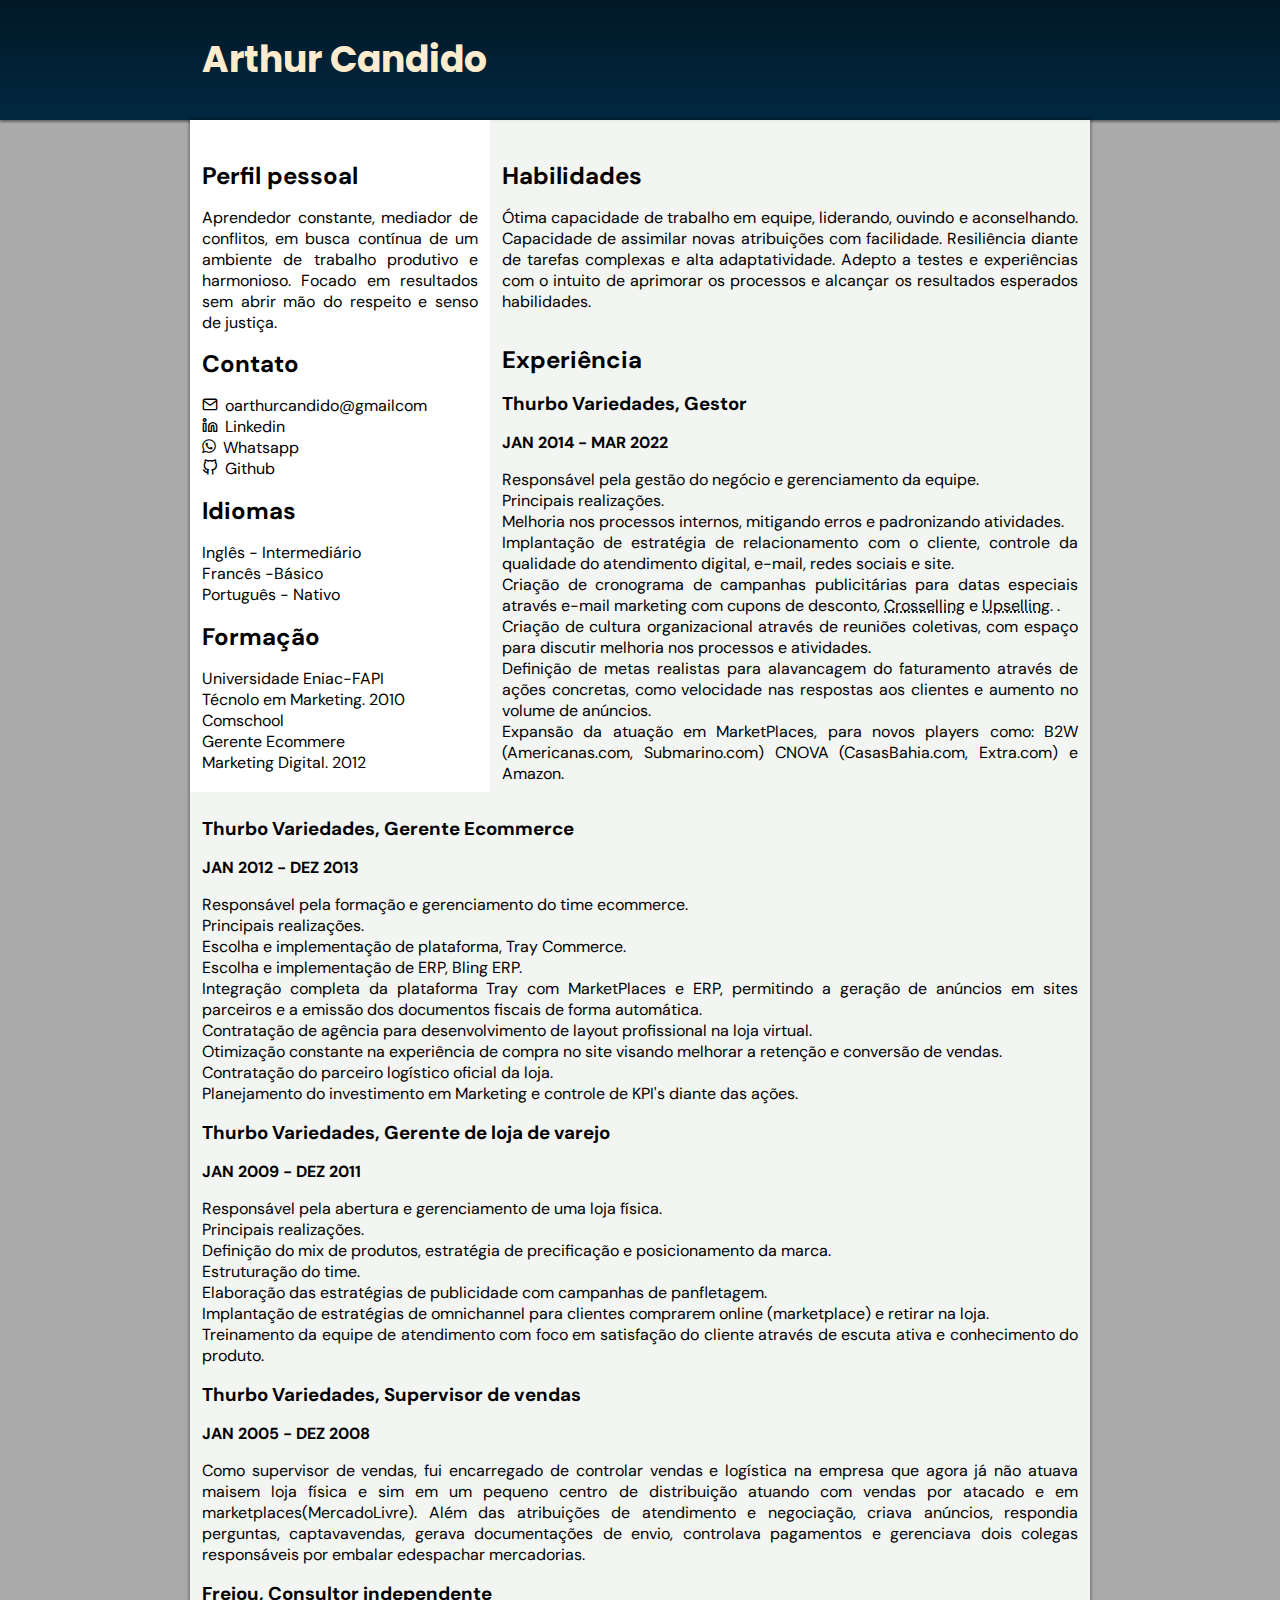
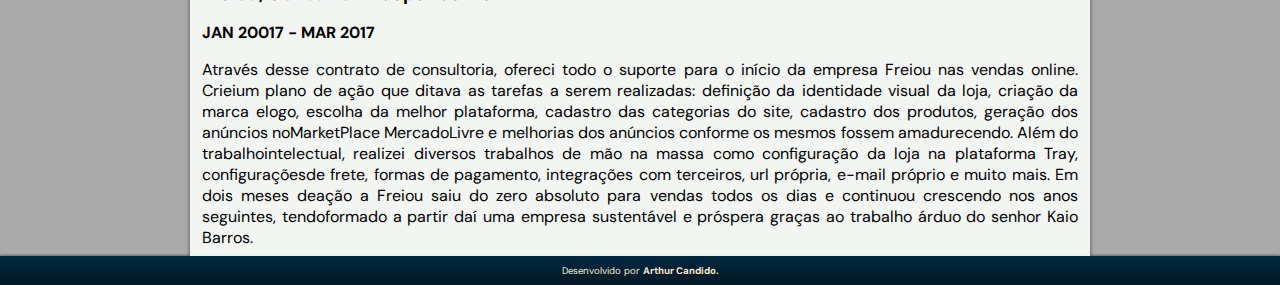
==== index.html @ d1bdee78 "Add files via upload" ====
<!DOCTYPE html>
<html lang="pt_BR">
  <head>
    <meta charset="UTF-8" />
    <meta http-equiv="X_UA-COmpatible" content="IE=edege" />
    <meta name="viewport" content="width=device-width, initial-scale=1.0" />
    <title>Arthur Candido</title>
    <link rel="shortcut icon" href="Assets/favicon.ico" type="image/x-icon" />

    <!-------Ícones--------->
    <link rel="stylesheet" href="Assets/style.css" />

    <!-------styles--------->
    <link rel="stylesheet" href="style.css" />

    <!-------Fonts--------->
    <link rel="preconnect" href="https://fonts.googleapis.com">
<link rel="preconnect" href="https://fonts.gstatic.com" crossorigin>
<link href="https://fonts.googleapis.com/css2?family=DM+Sans:wght@400;500;700&family=Poppins:wght@100;200;300;400;500;600;700;800;900&display=swap" rel="stylesheet">
    
  </head>
  <body>
    <header>
      <div class="header">
        <p>Arthur Candido</p>
      </div>
    </header>

    <main>
      <div class="container">
        <div id="personnal">
          <h2>Perfil pessoal</h2>
          <p>
            Aprendedor constante, mediador de conflitos, em busca contínua de um
            ambiente de trabalho produtivo e harmonioso. Focado em resultados sem
            abrir mão do respeito e senso de justiça.
          </p>
        </div>
        <div id="experience">
          <h2>Habilidades</h2>
          <p>
            Ótima capacidade de trabalho em equipe, liderando, ouvindo e
            aconselhando. Capacidade de assimilar novas atribuições com
            facilidade. Resiliência diante de tarefas complexas e alta
            adaptatividade. Adepto a testes e experiências com o intuito de
            aprimorar os processos e alcançar os resultados esperados habilidades.
          </p>
          <h2 class="experiencia">Experiência</h2>
          <h3>Thurbo Variedades, Gestor</h3>
          <h4>JAN 2014 - MAR 2022</h4>
          <ul>
            <li>
              Responsável pela gestão do negócio e gerenciamento da equipe.<br />Principais
              realizações.
            </li>
            <li>
              Melhoria nos processos internos, mitigando erros e padronizando
              atividades.
            </li>
            <li>
              Implantação de estratégia de relacionamento com o cliente, controle
              da qualidade do atendimento digital, e-mail, redes sociais e site.
            </li>
            <li>
              Criação de cronograma de campanhas publicitárias para datas
              especiais através e-mail marketing com cupons de desconto,
              <abbr title="(compre junto e ganhe um desconto)">Crosselling</abbr>
              e
              <abbr title="(compre mais e ganhe um desconto)">Upselling</abbr>. .
            </li>
            <li>
              Criação de cultura organizacional através de reuniões coletivas, com
              espaço para discutir melhoria nos processos e atividades.
            </li>
            <li>
              Definição de metas realistas para alavancagem do faturamento através
              de ações concretas, como velocidade nas respostas aos clientes e
              aumento no volume de anúncios.
            </li>
            <li>
              Expansão da atuação em MarketPlaces, para novos players como: B2W
              (Americanas.com, Submarino.com) CNOVA (CasasBahia.com, Extra.com) e
              Amazon.
            </li>
          </ul>
        </div>
        <div id="exp">
          <h3>Thurbo Variedades, Gerente Ecommerce</h3>
          <h4>JAN 2012 - DEZ 2013</h4>
          <ul>
            <li>
              Responsável pela formação e gerenciamento do time ecommerce.<br />Principais
              realizações.
            </li>
            <li>Escolha e implementação de plataforma, Tray Commerce.</li>
            <li>Escolha e implementação de ERP, Bling ERP.</li>
            <li>
              Integração completa da plataforma Tray com MarketPlaces e ERP,
              permitindo a geração de anúncios em sites parceiros e a emissão dos
              documentos fiscais de forma automática.
            </li>
            <li>
              Contratação de agência para desenvolvimento de layout profissional
              na loja virtual.
            </li>
            <li>
              Otimização constante na experiência de compra no site visando
              melhorar a retenção e conversão de vendas.
            </li>
            <li>Contratação do parceiro logístico oficial da loja.</li>
            <li>
              Planejamento do investimento em Marketing e controle de KPI's diante
              das ações.
            </li>
          </ul>
          <h3>Thurbo Variedades, Gerente de loja de varejo</h3>
          <h4>JAN 2009 - DEZ 2011</h4>
          <p>
            Responsável pela abertura e gerenciamento de uma loja física. <br>
Principais realizações.<br>
Definição do mix de produtos, estratégia de precificação e posicionamento da marca.<br>
Estruturação do time.<br>
Elaboração das estratégias de publicidade com campanhas de panfletagem.<br>
Implantação de estratégias de omnichannel para clientes comprarem online (marketplace) e retirar na loja.<br>
Treinamento da equipe de atendimento com foco em satisfação do cliente através de escuta ativa e conhecimento do produto.
          </p>
          <h3>Thurbo Variedades, Supervisor de vendas</h3>
          <h4>JAN 2005 - DEZ 2008</h4>
          <p>
            Como supervisor de vendas, fui encarregado de controlar vendas e logística na empresa que agora já não atuava maisem loja física e sim em um pequeno centro de distribuição atuando com vendas por atacado e em marketplaces(MercadoLivre). Além das atribuições de atendimento e negociação, criava anúncios, respondia perguntas, captavavendas, gerava documentações de envio, controlava pagamentos e gerenciava dois colegas responsáveis por embalar edespachar mercadorias.
          </p>
          <h3>Freiou, Consultor independente</h3>
          <h4>JAN 20017 - MAR 2017</h4>
          <p>
            Através desse contrato de consultoria, ofereci todo o suporte para o início da empresa Freiou nas vendas online. Crieium plano de ação que ditava as tarefas a serem realizadas: definição da identidade visual da loja, criação da marca elogo, escolha da melhor plataforma, cadastro das categorias do site, cadastro dos produtos, geração dos anúncios noMarketPlace MercadoLivre e melhorias dos anúncios conforme os mesmos fossem amadurecendo. Além do trabalhointelectual, realizei diversos trabalhos de mão na massa como configuração da loja na plataforma Tray, configuraçõesde frete, formas de pagamento, integrações com terceiros, url própria, e-mail próprio e muito mais. Em dois meses deação a Freiou saiu do zero absoluto para vendas todos os dias e continuou crescendo nos anos seguintes, tendoformado a partir daí uma empresa sustentável e próspera graças ao trabalho árduo do senhor Kaio Barros.
          </p>
        </div>
        <div id="contact">
          <h2>Contato</h2>

          <ul>
            <li><i class="icon-mail"></i><a href="mailto:oarthurcandido@gmail.com" target="_blank">oarthurcandido@gmailcom</a></li>
            <li><i class="icon-linkedin"></i><a href="https://www.linkedin.com/in/arthurcandido/" target="_blank">Linkedin</a></li>
            <li><i class="icon-whatsapp"></i><a href="https://api.whatsapp.com/send?phone=5511994406464&text=Ol%C3%A1!%20Vim%20pelo%20seu%20curr%C3%ADculo." target="_blank">Whatsapp</a></li>
            <li><i class="icon-github"></i><a href="https://github.com/oArthurCandido" target="_blank">Github</a></li>
          </ul>
          <div class="hided">
            <h2>Idiomas</h2>
            <ul>
            
              <li>Inglês - Intermediário</li>
              <li>Francês -Básico</li>
              <li>Português - Nativo</li>
            </ul>
            <h2>Formação</h2>
            <ul class="graduation">
            
              <li> Universidade Eniac-FAPI<br>Técnolo em Marketing. 2010</li>
             <li> Comschool<br>Gerente Ecommere<br>Marketing Digital. 2012</li>
            </ul>
          </div>
        </div>
        <div id="sidebar"></div>
      </div>
    </div>
    </main> 
    <footer>
      <p>Desenvolvido por <strong>Arthur Candido.</strong></p>
    </footer>
  </body>
</html>
---- Assets/style.css ----
@font-face {
  font-family: 'icomoon';
  src:  url('fonts/icomoon.eot?7hdn2p');
  src:  url('fonts/icomoon.eot?7hdn2p#iefix') format('embedded-opentype'),
    url('fonts/icomoon.ttf?7hdn2p') format('truetype'),
    url('fonts/icomoon.woff?7hdn2p') format('woff'),
    url('fonts/icomoon.svg?7hdn2p#icomoon') format('svg');
  font-weight: normal;
  font-style: normal;
  font-display: block;
}

[class^="icon-"], [class*=" icon-"] {
  /* use !important to prevent issues with browser extensions that change fonts */
  font-family: 'icomoon' !important;
  speak: never;
  font-style: normal;
  font-weight: normal;
  font-variant: normal;
  text-transform: none;
  line-height: 1;

  /* Better Font Rendering =========== */
  -webkit-font-smoothing: antialiased;
  -moz-osx-font-smoothing: grayscale;
}

.icon-whatsapp:before {
  content: "\e900";
}
.icon-phone:before {
  content: "\e907";
}
.icon-linkedin:before {
  content: "\e901";
}
.icon-link-2:before {
  content: "\e902";
}
.icon-link:before {
  content: "\e903";
}
.icon-home:before {
  content: "\e904";
}
.icon-mail:before {
  content: "\e905";
}
.icon-github:before {
  content: "\e906";
}
---- style.css ----
* {
  margin: 0;
  padding: 0;
  font-family: dm sans, sans-serif;
  list-style: none;

}

h1,
h2,
h3,
h4,
p,
ul {
  padding: 8px 12px 8px 12px;
}

a {
  text-decoration: none;
  color: black;
}

a:hover {
  color: #3d83af;
}

i {
  padding-right: 7px;
}

i:hover {
  color: #3d83af;
}




header {
  background-image: linear-gradient(to bottom, #011826, #012840);

  color: blanchedalmond;
  height: 120px;
  font-family: Verdana, Geneva, Tahoma, sans-serif;
  font-size: 36px;
  font-weight: bolder;
  box-shadow: 0 1.5px 2px 0px rgba(0, 0, 0, 0.387);

}

.header {
  max-width: 940px;
  margin: auto;
}

header p {
  padding: 32px;
  font-family: Poppins, sans-serif;
  text-shadow: 0px 0px 0px rgba(255, 235, 205, 0.338);

}

main {
  max-width: 900px;
  margin: auto;
  box-shadow: 0 0px 3px 1px rgba(0, 0, 0, 0.387);
  text-align: justify;

}

.hided {
  display: none;
}

@media (min-width: 750px) {

  body {
    background-color: rgb(170, 170, 170);
  }




  .container {
    display: grid;

    grid-template-columns: 1fr 2fr;
    grid-template-rows: auto 1fr auto auto;
    grid-template-areas:
      "personnal experience"
      "contact experience"
      "sidebar experience"
      "exp exp"
    ;

  }

  #personnal {
    background-color: white;
    grid-area: personnal;
    padding-top: 2em;
  }

  #experience {
    background-color: rgba(253, 255, 253, 0.886);
    grid-area: experience;
    padding-top: 2em;
  }

  .experiencia {
    padding-top: 1em;
  }

  #sidebar {
    background-color: white;
    margin-top: -1px;
    grid-area: sidebar;
  }

  #contact {
    background-color: white;
    grid-area: contact;
    margin-top: -1px;
  }

  #contact .hided {
    display: block;
  }



  #exp {
    background-color: rgba(253, 255, 253, 0.886);
    grid-area: exp;
    padding-top: 1em;
  }
}

footer {
  background-image: linear-gradient(to top, #011826, #012840);
  color: blanchedalmond;
  text-align: center;
  font-size: 0.6em;
  box-shadow: 0 -1.5px 2px 0px rgba(0, 0, 0, 0.387);
}
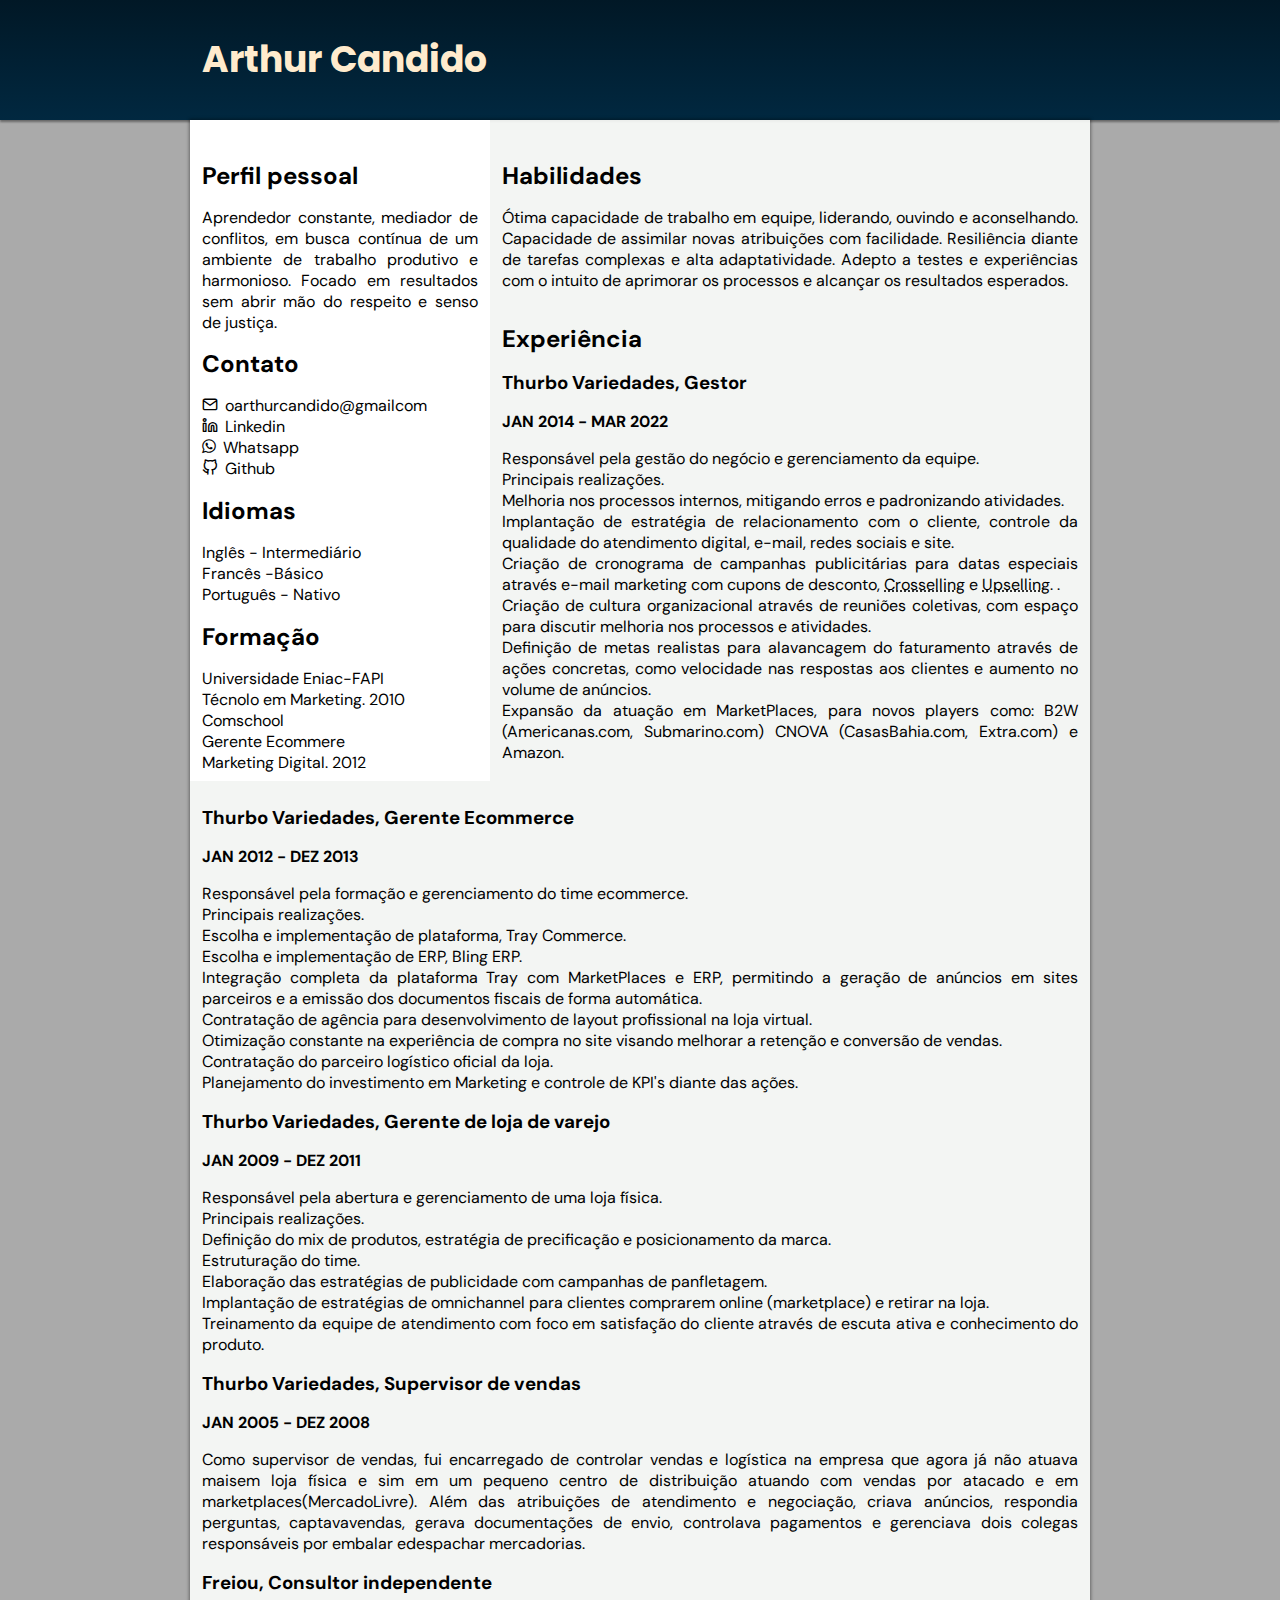
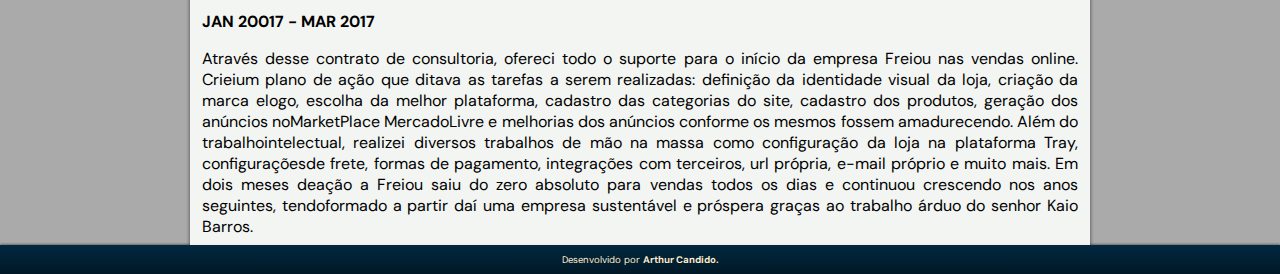
==== commit 38b9cfe7: "Update index.html" ====
--- a/index.html
+++ b/index.html
@@ -43,7 +43,7 @@
             aconselhando. Capacidade de assimilar novas atribuições com
             facilidade. Resiliência diante de tarefas complexas e alta
             adaptatividade. Adepto a testes e experiências com o intuito de
-            aprimorar os processos e alcançar os resultados esperados habilidades.
+            aprimorar os processos e alcançar os resultados esperados.
           </p>
           <h2 class="experiencia">Experiência</h2>
           <h3>Thurbo Variedades, Gestor</h3>
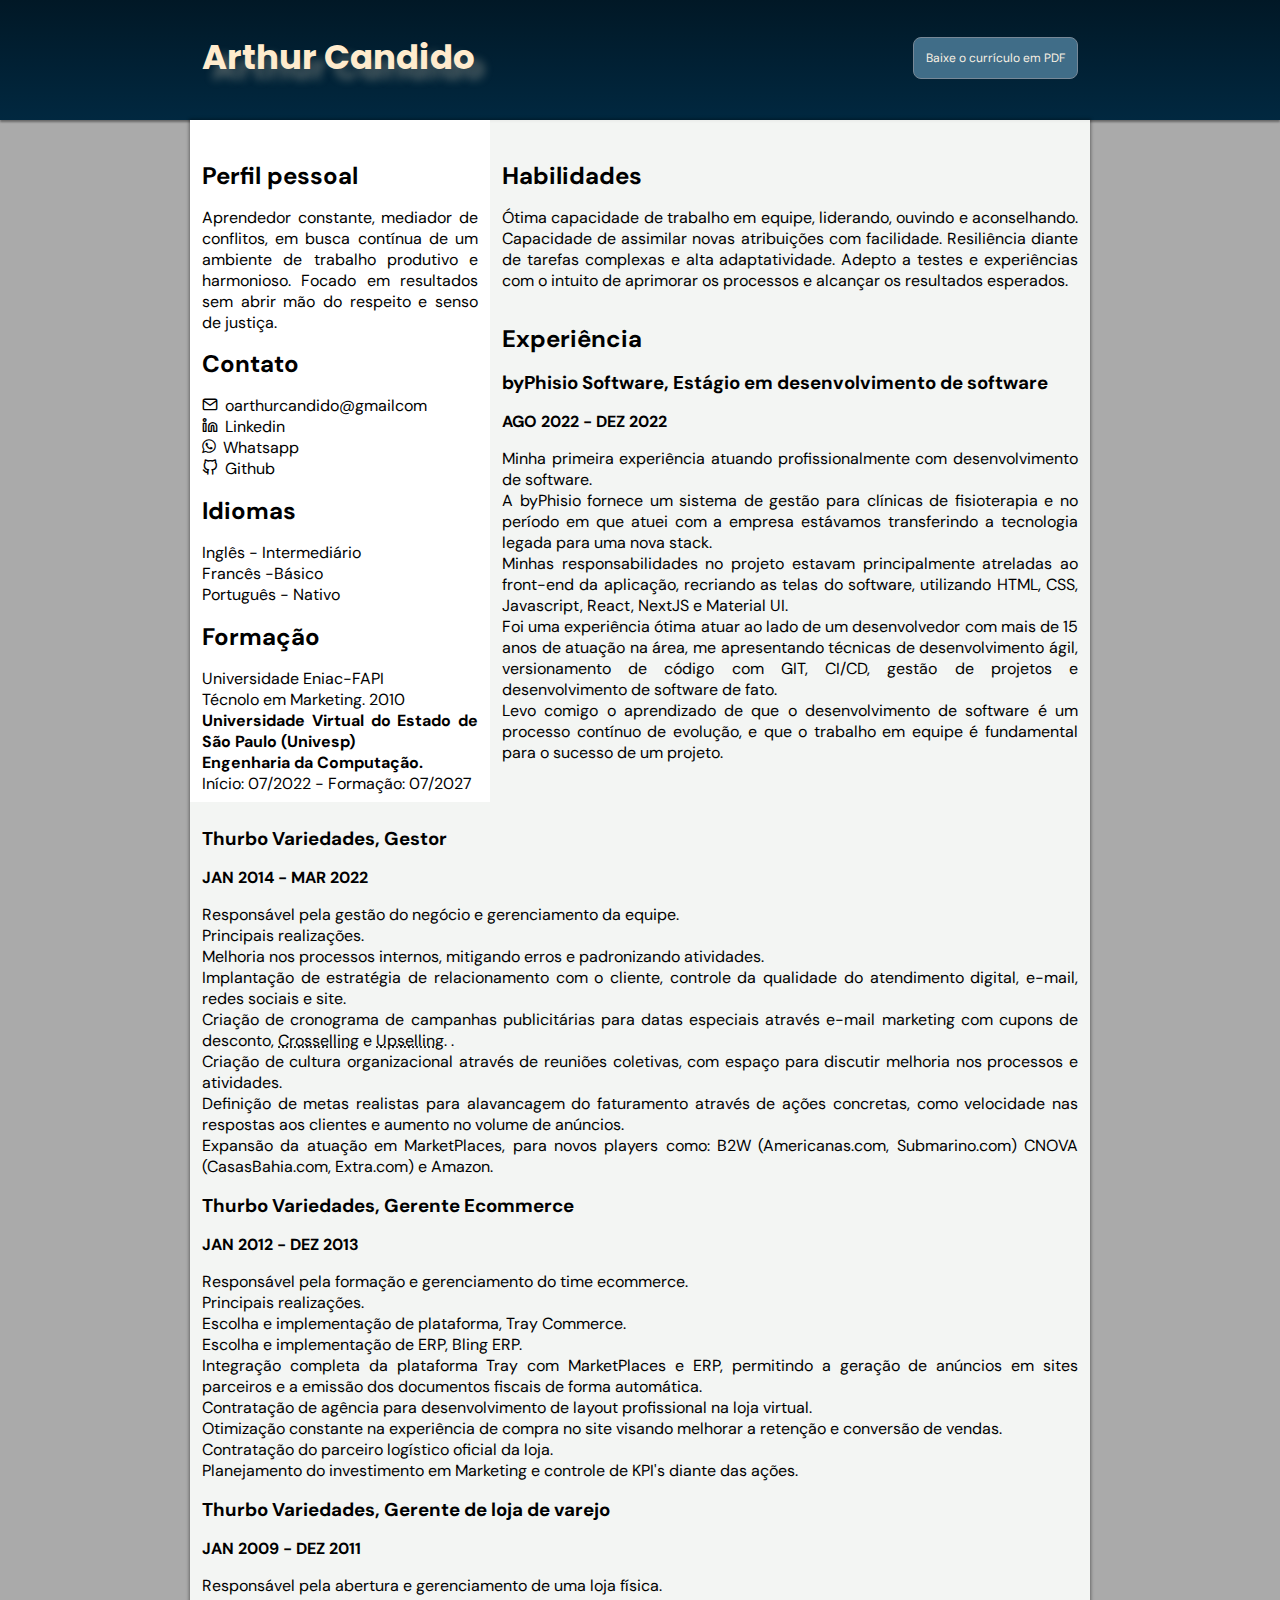
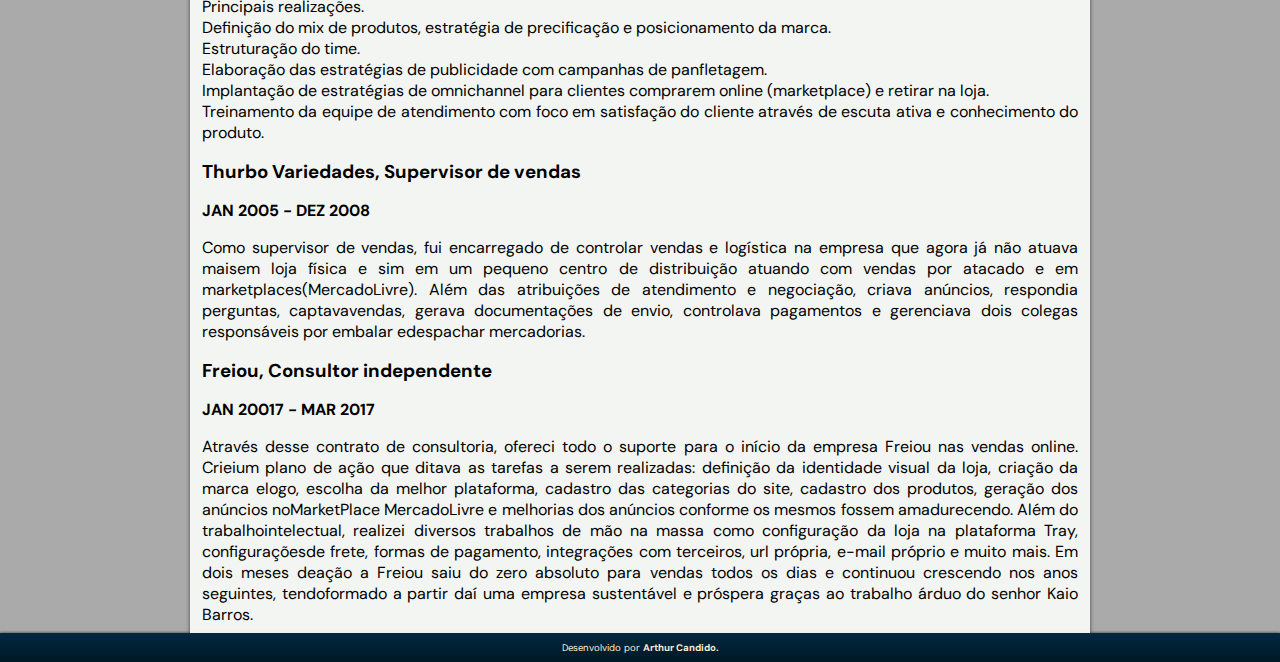
==== commit 411ee449: ":next_track_button: atualizing CV" ====
--- a/index.html
+++ b/index.html
@@ -1,171 +1,205 @@
 <!DOCTYPE html>
 <html lang="pt_BR">
-  <head>
-    <meta charset="UTF-8" />
-    <meta http-equiv="X_UA-COmpatible" content="IE=edege" />
-    <meta name="viewport" content="width=device-width, initial-scale=1.0" />
-    <title>Arthur Candido</title>
-    <link rel="shortcut icon" href="Assets/favicon.ico" type="image/x-icon" />
-
-    <!-------Ícones--------->
-    <link rel="stylesheet" href="Assets/style.css" />
-
-    <!-------styles--------->
-    <link rel="stylesheet" href="style.css" />
-
-    <!-------Fonts--------->
-    <link rel="preconnect" href="https://fonts.googleapis.com">
-<link rel="preconnect" href="https://fonts.gstatic.com" crossorigin>
-<link href="https://fonts.googleapis.com/css2?family=DM+Sans:wght@400;500;700&family=Poppins:wght@100;200;300;400;500;600;700;800;900&display=swap" rel="stylesheet">
-    
-  </head>
-  <body>
-    <header>
-      <div class="header">
-        <p>Arthur Candido</p>
-      </div>
-    </header>
-
-    <main>
-      <div class="container">
-        <div id="personnal">
-          <h2>Perfil pessoal</h2>
-          <p>
-            Aprendedor constante, mediador de conflitos, em busca contínua de um
-            ambiente de trabalho produtivo e harmonioso. Focado em resultados sem
-            abrir mão do respeito e senso de justiça.
-          </p>
-        </div>
-        <div id="experience">
-          <h2>Habilidades</h2>
-          <p>
-            Ótima capacidade de trabalho em equipe, liderando, ouvindo e
-            aconselhando. Capacidade de assimilar novas atribuições com
-            facilidade. Resiliência diante de tarefas complexas e alta
-            adaptatividade. Adepto a testes e experiências com o intuito de
-            aprimorar os processos e alcançar os resultados esperados.
-          </p>
-          <h2 class="experiencia">Experiência</h2>
-          <h3>Thurbo Variedades, Gestor</h3>
-          <h4>JAN 2014 - MAR 2022</h4>
+
+<head>
+  <meta charset="UTF-8" />
+  <meta http-equiv="X_UA-COmpatible" content="IE=edege" />
+  <meta name="viewport" content="width=device-width, initial-scale=1.0" />
+  <title>Arthur Candido</title>
+  <link rel="shortcut icon" href="Assets/favicon.ico" type="image/x-icon" />
+
+  <!-------Ícones--------->
+  <link rel="stylesheet" href="Assets/style.css" />
+
+  <!-------styles--------->
+  <link rel="stylesheet" href="style.css" />
+
+  <!-------Fonts--------->
+  <link rel="preconnect" href="https://fonts.googleapis.com">
+  <link rel="preconnect" href="https://fonts.gstatic.com" crossorigin>
+  <link
+    href="https://fonts.googleapis.com/css2?family=DM+Sans:wght@400;500;700&family=Poppins:wght@100;200;300;400;500;600;700;800;900&display=swap"
+    rel="stylesheet">
+
+</head>
+
+<body>
+  <header>
+    <div class="header">
+      <p>Arthur Candido</p>
+      <button class="linkDownload">
+        <a href="/CV Arthur Candido.pdf" download >
+        Baixe o currículo em PDF
+        </a>
+      </button>
+    </div>
+  </header>
+  <main>
+    <div class="container">
+      <div id="personnal">
+        <h2>Perfil pessoal</h2>
+        <p>
+          Aprendedor constante, mediador de conflitos, em busca contínua de um
+          ambiente de trabalho produtivo e harmonioso. Focado em resultados sem
+          abrir mão do respeito e senso de justiça.
+        </p>
+      </div>
+      <div id="experience">
+        <h2>Habilidades</h2>
+        <p>
+          Ótima capacidade de trabalho em equipe, liderando, ouvindo e
+          aconselhando. Capacidade de assimilar novas atribuições com
+          facilidade. Resiliência diante de tarefas complexas e alta
+          adaptatividade. Adepto a testes e experiências com o intuito de
+          aprimorar os processos e alcançar os resultados esperados.
+        </p>
+        <h2 class="experiencia">Experiência</h2>
+        <h3>byPhisio Software, Estágio em desenvolvimento de software</h3>
+        <h4>AGO 2022 - DEZ 2022</h4>
+        <p>Minha primeira experiência atuando profissionalmente com desenvolvimento de software.<br> A byPhisio fornece um sistema de gestão para clínicas de fisioterapia e no período em que atuei com a empresa estávamos transferindo a tecnologia legada para uma nova stack. <br>Minhas responsabilidades no projeto estavam principalmente atreladas ao front-end da aplicação, recriando as telas do software, utilizando HTML, CSS, Javascript, React, NextJS e Material UI.<br> Foi uma experiência ótima atuar ao lado de um desenvolvedor com mais de 15 anos de atuação na área, me apresentando técnicas de desenvolvimento ágil, versionamento de código com GIT, CI/CD, gestão de projetos e desenvolvimento de software de fato.<br> Levo comigo o aprendizado de que o desenvolvimento de software é um processo contínuo de evolução, e que o trabalho em equipe é fundamental para o sucesso de um projeto.
+        </p>
+        
+        </p>
+      </div>
+      <div id="exp">
+        
+        <h3>Thurbo Variedades, Gestor</h3>
+        <h4>JAN 2014 - MAR 2022</h4>
+        <ul>
+          <li>
+            Responsável pela gestão do negócio e gerenciamento da equipe.<br />Principais
+            realizações.
+          </li>
+          <li>
+            Melhoria nos processos internos, mitigando erros e padronizando
+            atividades.
+          </li>
+          <li>
+            Implantação de estratégia de relacionamento com o cliente, controle
+            da qualidade do atendimento digital, e-mail, redes sociais e site.
+          </li>
+          <li>
+            Criação de cronograma de campanhas publicitárias para datas
+            especiais através e-mail marketing com cupons de desconto,
+            <abbr title="(compre junto e ganhe um desconto)">Crosselling</abbr>
+            e
+            <abbr title="(compre mais e ganhe um desconto)">Upselling</abbr>. .
+          </li>
+          <li>
+            Criação de cultura organizacional através de reuniões coletivas, com
+            espaço para discutir melhoria nos processos e atividades.
+          </li>
+          <li>
+            Definição de metas realistas para alavancagem do faturamento através
+            de ações concretas, como velocidade nas respostas aos clientes e
+            aumento no volume de anúncios.
+          </li>
+          <li>
+            Expansão da atuação em MarketPlaces, para novos players como: B2W
+            (Americanas.com, Submarino.com) CNOVA (CasasBahia.com, Extra.com) e
+            Amazon.
+          </li>
+        </ul>
+        <h3>Thurbo Variedades, Gerente Ecommerce</h3>
+        <h4>JAN 2012 - DEZ 2013</h4>
+        <ul>
+          <li>
+            Responsável pela formação e gerenciamento do time ecommerce.<br />Principais
+            realizações.
+          </li>
+          <li>Escolha e implementação de plataforma, Tray Commerce.</li>
+          <li>Escolha e implementação de ERP, Bling ERP.</li>
+          <li>
+            Integração completa da plataforma Tray com MarketPlaces e ERP,
+            permitindo a geração de anúncios em sites parceiros e a emissão dos
+            documentos fiscais de forma automática.
+          </li>
+          <li>
+            Contratação de agência para desenvolvimento de layout profissional
+            na loja virtual.
+          </li>
+          <li>
+            Otimização constante na experiência de compra no site visando
+            melhorar a retenção e conversão de vendas.
+          </li>
+          <li>Contratação do parceiro logístico oficial da loja.</li>
+          <li>
+            Planejamento do investimento em Marketing e controle de KPI's diante
+            das ações.
+          </li>
+        </ul>
+        <h3>Thurbo Variedades, Gerente de loja de varejo</h3>
+        <h4>JAN 2009 - DEZ 2011</h4>
+        <p>
+          Responsável pela abertura e gerenciamento de uma loja física. <br>
+          Principais realizações.<br>
+          Definição do mix de produtos, estratégia de precificação e posicionamento da marca.<br>
+          Estruturação do time.<br>
+          Elaboração das estratégias de publicidade com campanhas de panfletagem.<br>
+          Implantação de estratégias de omnichannel para clientes comprarem online (marketplace) e retirar na loja.<br>
+          Treinamento da equipe de atendimento com foco em satisfação do cliente através de escuta ativa e conhecimento
+          do produto.
+        </p>
+        <h3>Thurbo Variedades, Supervisor de vendas</h3>
+        <h4>JAN 2005 - DEZ 2008</h4>
+        <p>
+          Como supervisor de vendas, fui encarregado de controlar vendas e logística na empresa que agora já não atuava
+          maisem loja física e sim em um pequeno centro de distribuição atuando com vendas por atacado e em
+          marketplaces(MercadoLivre). Além das atribuições de atendimento e negociação, criava anúncios, respondia
+          perguntas, captavavendas, gerava documentações de envio, controlava pagamentos e gerenciava dois colegas
+          responsáveis por embalar edespachar mercadorias.
+        </p>
+        <h3>Freiou, Consultor independente</h3>
+        <h4>JAN 20017 - MAR 2017</h4>
+        <p>
+          Através desse contrato de consultoria, ofereci todo o suporte para o início da empresa Freiou nas vendas
+          online. Crieium plano de ação que ditava as tarefas a serem realizadas: definição da identidade visual da
+          loja, criação da marca elogo, escolha da melhor plataforma, cadastro das categorias do site, cadastro dos
+          produtos, geração dos anúncios noMarketPlace MercadoLivre e melhorias dos anúncios conforme os mesmos fossem
+          amadurecendo. Além do trabalhointelectual, realizei diversos trabalhos de mão na massa como configuração da
+          loja na plataforma Tray, configuraçõesde frete, formas de pagamento, integrações com terceiros, url própria,
+          e-mail próprio e muito mais. Em dois meses deação a Freiou saiu do zero absoluto para vendas todos os dias e
+          continuou crescendo nos anos seguintes, tendoformado a partir daí uma empresa sustentável e próspera graças ao
+          trabalho árduo do senhor Kaio Barros.
+        </p>
+      </div>
+      <div id="contact">
+        <h2>Contato</h2>
+
+        <ul>
+          <li><i class="icon-mail"></i><a href="mailto:oarthurcandido@gmail.com"
+              target="_blank">oarthurcandido@gmailcom</a></li>
+          <li><i class="icon-linkedin"></i><a href="https://www.linkedin.com/in/arthurcandido/"
+              target="_blank">Linkedin</a></li>
+          <li><i class="icon-whatsapp"></i><a
+              href="https://api.whatsapp.com/send?phone=5512992546899&text=Ol%C3%A1!%20Vim%20pelo%20seu%20curr%C3%ADculo."
+              target="_blank">Whatsapp</a></li>
+          <li><i class="icon-github"></i><a href="https://github.com/oArthurCandido" target="_blank">Github</a></li>
+        </ul>
+        <div>
+          <h2>Idiomas</h2>
           <ul>
-            <li>
-              Responsável pela gestão do negócio e gerenciamento da equipe.<br />Principais
-              realizações.
-            </li>
-            <li>
-              Melhoria nos processos internos, mitigando erros e padronizando
-              atividades.
-            </li>
-            <li>
-              Implantação de estratégia de relacionamento com o cliente, controle
-              da qualidade do atendimento digital, e-mail, redes sociais e site.
-            </li>
-            <li>
-              Criação de cronograma de campanhas publicitárias para datas
-              especiais através e-mail marketing com cupons de desconto,
-              <abbr title="(compre junto e ganhe um desconto)">Crosselling</abbr>
-              e
-              <abbr title="(compre mais e ganhe um desconto)">Upselling</abbr>. .
-            </li>
-            <li>
-              Criação de cultura organizacional através de reuniões coletivas, com
-              espaço para discutir melhoria nos processos e atividades.
-            </li>
-            <li>
-              Definição de metas realistas para alavancagem do faturamento através
-              de ações concretas, como velocidade nas respostas aos clientes e
-              aumento no volume de anúncios.
-            </li>
-            <li>
-              Expansão da atuação em MarketPlaces, para novos players como: B2W
-              (Americanas.com, Submarino.com) CNOVA (CasasBahia.com, Extra.com) e
-              Amazon.
-            </li>
+
+            <li>Inglês - Intermediário</li>
+            <li>Francês -Básico</li>
+            <li>Português - Nativo</li>
+          </ul>
+          <h2>Formação</h2>
+          <ul class="graduation">
+
+            <li> Universidade Eniac-FAPI<br>Técnolo em Marketing. 2010</li>
+            <li><strong>Universidade Virtual do Estado de São Paulo (Univesp)<br>Engenharia da Computação.</strong><br>
+              Início: 07/2022 - Formação: 07/2027 </li>
           </ul>
         </div>
-        <div id="exp">
-          <h3>Thurbo Variedades, Gerente Ecommerce</h3>
-          <h4>JAN 2012 - DEZ 2013</h4>
-          <ul>
-            <li>
-              Responsável pela formação e gerenciamento do time ecommerce.<br />Principais
-              realizações.
-            </li>
-            <li>Escolha e implementação de plataforma, Tray Commerce.</li>
-            <li>Escolha e implementação de ERP, Bling ERP.</li>
-            <li>
-              Integração completa da plataforma Tray com MarketPlaces e ERP,
-              permitindo a geração de anúncios em sites parceiros e a emissão dos
-              documentos fiscais de forma automática.
-            </li>
-            <li>
-              Contratação de agência para desenvolvimento de layout profissional
-              na loja virtual.
-            </li>
-            <li>
-              Otimização constante na experiência de compra no site visando
-              melhorar a retenção e conversão de vendas.
-            </li>
-            <li>Contratação do parceiro logístico oficial da loja.</li>
-            <li>
-              Planejamento do investimento em Marketing e controle de KPI's diante
-              das ações.
-            </li>
-          </ul>
-          <h3>Thurbo Variedades, Gerente de loja de varejo</h3>
-          <h4>JAN 2009 - DEZ 2011</h4>
-          <p>
-            Responsável pela abertura e gerenciamento de uma loja física. <br>
-Principais realizações.<br>
-Definição do mix de produtos, estratégia de precificação e posicionamento da marca.<br>
-Estruturação do time.<br>
-Elaboração das estratégias de publicidade com campanhas de panfletagem.<br>
-Implantação de estratégias de omnichannel para clientes comprarem online (marketplace) e retirar na loja.<br>
-Treinamento da equipe de atendimento com foco em satisfação do cliente através de escuta ativa e conhecimento do produto.
-          </p>
-          <h3>Thurbo Variedades, Supervisor de vendas</h3>
-          <h4>JAN 2005 - DEZ 2008</h4>
-          <p>
-            Como supervisor de vendas, fui encarregado de controlar vendas e logística na empresa que agora já não atuava maisem loja física e sim em um pequeno centro de distribuição atuando com vendas por atacado e em marketplaces(MercadoLivre). Além das atribuições de atendimento e negociação, criava anúncios, respondia perguntas, captavavendas, gerava documentações de envio, controlava pagamentos e gerenciava dois colegas responsáveis por embalar edespachar mercadorias.
-          </p>
-          <h3>Freiou, Consultor independente</h3>
-          <h4>JAN 20017 - MAR 2017</h4>
-          <p>
-            Através desse contrato de consultoria, ofereci todo o suporte para o início da empresa Freiou nas vendas online. Crieium plano de ação que ditava as tarefas a serem realizadas: definição da identidade visual da loja, criação da marca elogo, escolha da melhor plataforma, cadastro das categorias do site, cadastro dos produtos, geração dos anúncios noMarketPlace MercadoLivre e melhorias dos anúncios conforme os mesmos fossem amadurecendo. Além do trabalhointelectual, realizei diversos trabalhos de mão na massa como configuração da loja na plataforma Tray, configuraçõesde frete, formas de pagamento, integrações com terceiros, url própria, e-mail próprio e muito mais. Em dois meses deação a Freiou saiu do zero absoluto para vendas todos os dias e continuou crescendo nos anos seguintes, tendoformado a partir daí uma empresa sustentável e próspera graças ao trabalho árduo do senhor Kaio Barros.
-          </p>
-        </div>
-        <div id="contact">
-          <h2>Contato</h2>
-
-          <ul>
-            <li><i class="icon-mail"></i><a href="mailto:oarthurcandido@gmail.com" target="_blank">oarthurcandido@gmailcom</a></li>
-            <li><i class="icon-linkedin"></i><a href="https://www.linkedin.com/in/arthurcandido/" target="_blank">Linkedin</a></li>
-            <li><i class="icon-whatsapp"></i><a href="https://api.whatsapp.com/send?phone=5511994406464&text=Ol%C3%A1!%20Vim%20pelo%20seu%20curr%C3%ADculo." target="_blank">Whatsapp</a></li>
-            <li><i class="icon-github"></i><a href="https://github.com/oArthurCandido" target="_blank">Github</a></li>
-          </ul>
-          <div class="hided">
-            <h2>Idiomas</h2>
-            <ul>
-            
-              <li>Inglês - Intermediário</li>
-              <li>Francês -Básico</li>
-              <li>Português - Nativo</li>
-            </ul>
-            <h2>Formação</h2>
-            <ul class="graduation">
-            
-              <li> Universidade Eniac-FAPI<br>Técnolo em Marketing. 2010</li>
-             <li> Comschool<br>Gerente Ecommere<br>Marketing Digital. 2012</li>
-            </ul>
-          </div>
-        </div>
-        <div id="sidebar"></div>
-      </div>
+      </div>
+      <!-- <div id="sidebar"></div> -->
     </div>
-    </main> 
-    <footer>
-      <p>Desenvolvido por <strong>Arthur Candido.</strong></p>
-    </footer>
-  </body>
-</html>
+    </div>
+  </main>
+  <footer>
+    <p>Desenvolvido por <strong>Arthur Candido.</strong></p>
+  </footer>
+</body>
+
+</html>--- a/style.css
+++ b/style.css
@@ -33,29 +33,51 @@
 }
 
 
-
-
 header {
   background-image: linear-gradient(to bottom, #011826, #012840);
 
   color: blanchedalmond;
   height: 120px;
   font-family: Verdana, Geneva, Tahoma, sans-serif;
-  font-size: 36px;
+  font-size: 34px;
   font-weight: bolder;
   box-shadow: 0 1.5px 2px 0px rgba(0, 0, 0, 0.387);
 
+
+}
+.linkDownload a{
+  color: rgb(248, 240, 227);
+  text-decoration: none;
+}
+.linkDownload{
+  border: 1px solid rgb(119, 136, 151);
+  font-size: 12px;
+  border-radius: 8px;
+  margin-right: 32px;
+  background-color: #406d88;
+  padding: 12px;
+  cursor: pointer;
+  
+}
+.linkDownload:hover{
+  background-color: #719ab4;
+  color: rgb(248, 240, 227);
+  box-shadow: 0px 0px 10px 10px rgba(255, 235, 205, 0.226);
 }
 
 .header {
   max-width: 940px;
   margin: auto;
+  display: flex;
+  justify-content: space-between;
+  align-items: center;  
+
 }
 
 header p {
   padding: 32px;
   font-family: Poppins, sans-serif;
-  text-shadow: 0px 0px 0px rgba(255, 235, 205, 0.338);
+  text-shadow: 10px 10px 10px rgba(255, 235, 205, 0.338);
 
 }
 
@@ -67,9 +89,7 @@
 
 }
 
-.hided {
-  display: none;
-}
+
 
 @media (min-width: 750px) {
 
